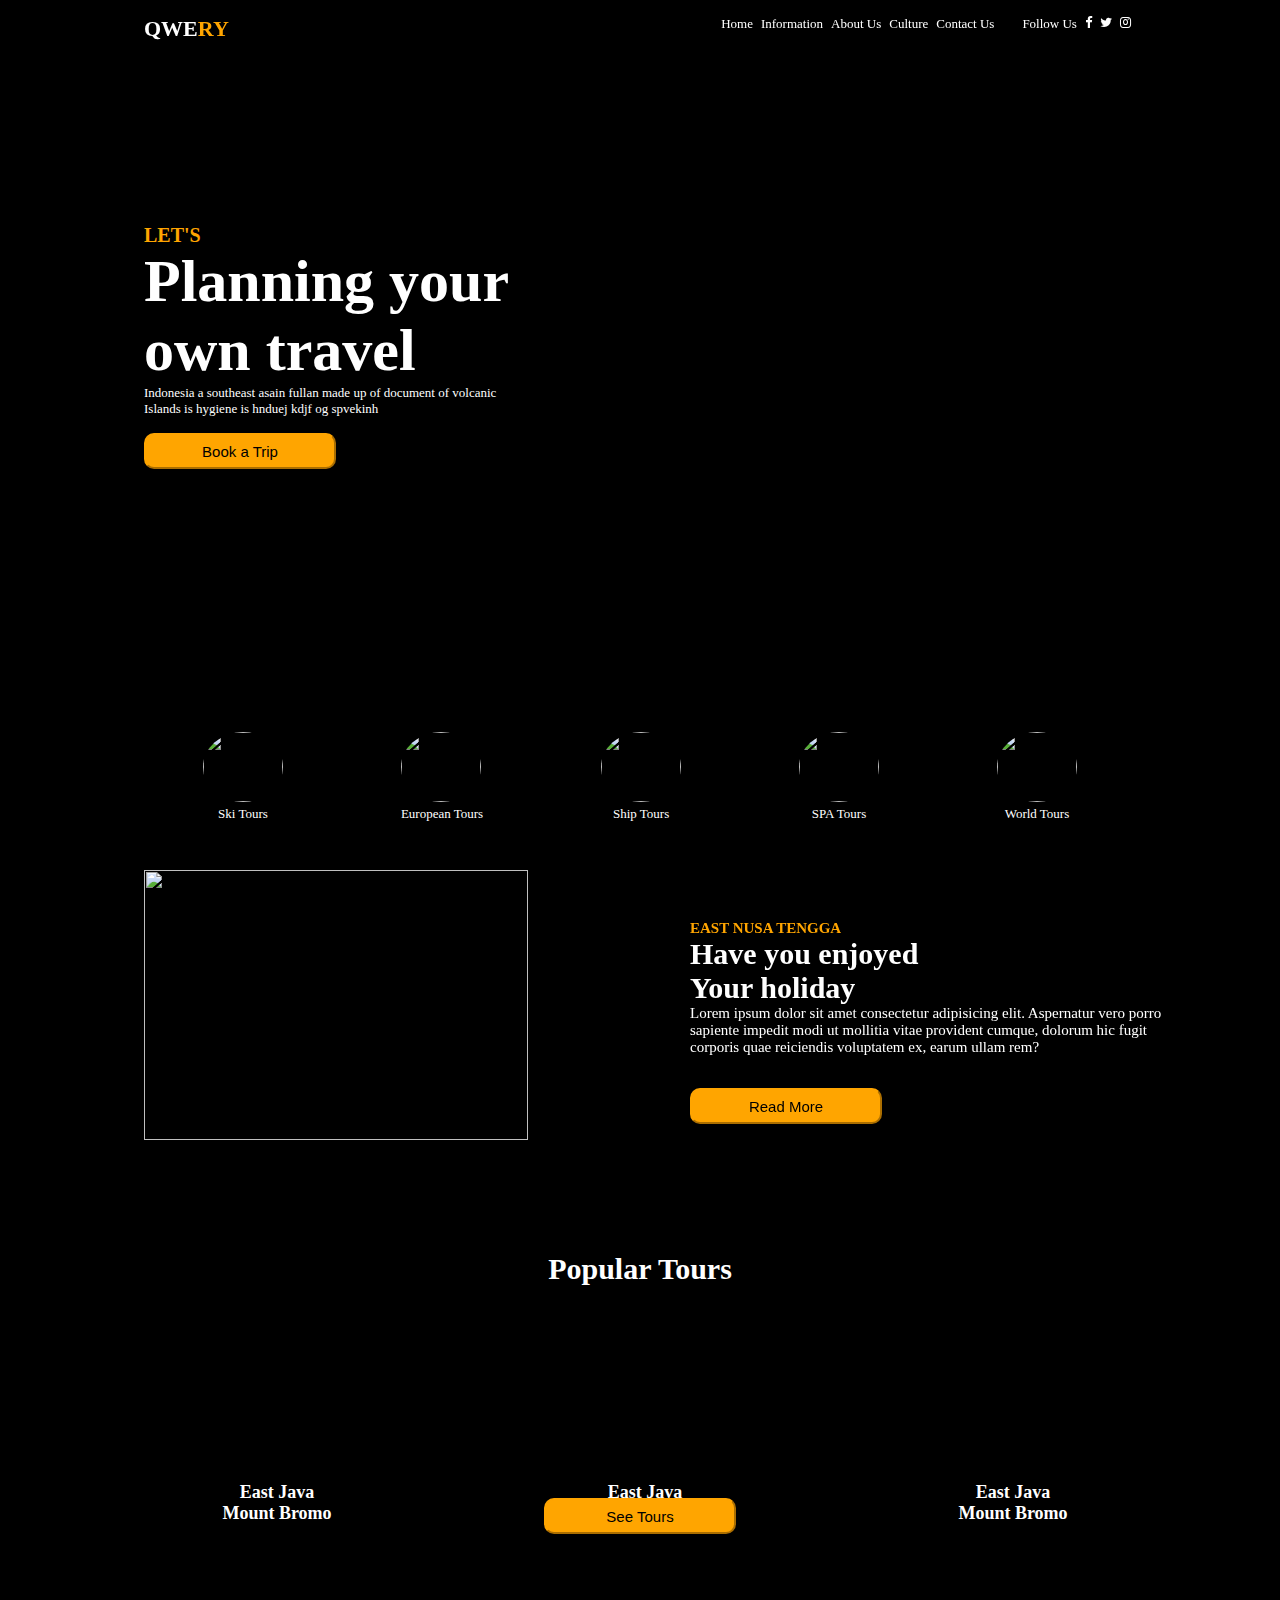
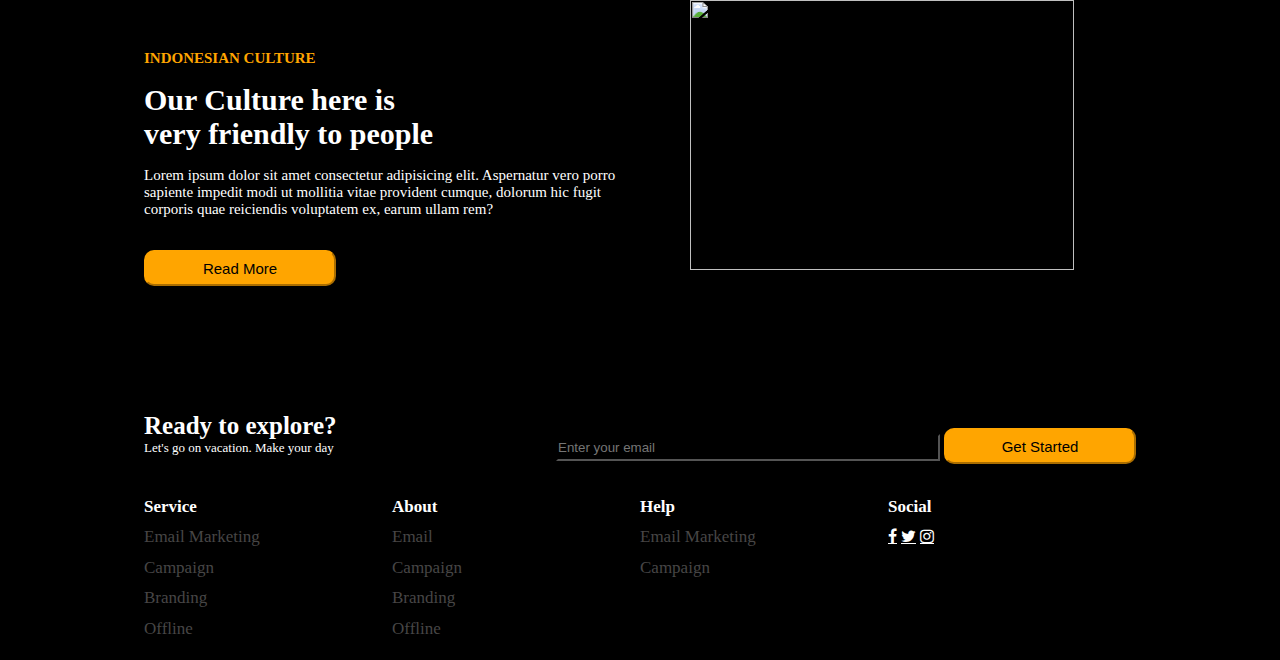
==== index.html @ 54748782 "version 2" ====
<!DOCTYPE html>
<html lang="en">
<head>
    <meta charset="UTF-8">
    <meta name="viewport" content="width=device-width, initial-scale=1.0">
    <title>Document</title>
    <link rel="stylesheet" href="main.css">
    <link rel="stylesheet" href="https://cdnjs.cloudflare.com/ajax/libs/font-awesome/4.7.0/css/font-awesome.min.css">
</head>
<body>

    <div class="header_combine">

        
    <header >
        <div class="header_intro">
            <nav>
                <div class="menu_left"><H3>QWE<span class="h3span">RY</span></H3></div>
                

                <div class="menu_right">
                    <div class="menu_middle">
                        <ul class="middle_ul">
                            <li><a href=""></a>Home</li>
                            <li><a href=""></a>Information</li>
                            <li><a href=""></a>About Us</li>
                            <li><a href=""></a>Culture</li>
                            <li><a href=""></a>Contact Us</li>
                        </ul>
                    </div>
                    <a class="menu_separate">Follow Us</a>
                    <a href="#" class="fa fa-facebook"></a>
                    <a href="#" class="fa fa-twitter"></a>
                    <a href="#" class="fa fa-instagram"></a>
                    <div class="dot_menu">
                        <div class="dot"></div>
                        <div class="dot"></div>
                        <div class="dot"></div>
                    </div>
                </div>
            </nav>
        </div>
    </header> 

    <section>
        <div class="section_container">
            <h4>LET'S</h4>
            <H2>Planning your <br> own travel</H2>
            <p>Indonesia a southeast asain fullan made up of document of volcanic</p>
            <p>Islands is hygiene is hnduej kdjf og spvekinh</p>
            <button class="btn">Book a Trip</button>
        </div>
    </section>
    </div>
    <section class="cirlce_section">
        <div class="circle_wrapper">
            <img src="main/nap1.jpg" alt="">
            <p>Ski Tours</p>
        </div>
        <div class="circle_wrapper">
            <img src="main/nap2.jpg" alt="">
            <p>European Tours</p>
        </div>
        <div class="circle_wrapper">
            <img src="main/nap3.jpg" alt="">
            <p>Ship Tours</p>
        </div>
        <div class="circle_wrapper">
            <img src="main/nap4.jpg" alt="">
            <p>SPA Tours</p>
        </div>
        <div class="circle_wrapper">
            <img src="main/nap5.jpg" alt="">
            <p>World Tours</p>
        </div>
    </section>

    <section class="container_grid">
        <div class="container_left">
            <img src="main/h1.png" alt="">
        </div>

        <div class="container_right ">
            <h4>EAST NUSA TENGGA</h4>
            <h2>Have you enjoyed <br> Your holiday</h2>
            <p>Lorem ipsum dolor sit amet consectetur adipisicing elit. Aspernatur vero porro sapiente impedit modi ut mollitia vitae provident cumque, dolorum hic fugit corporis quae reiciendis voluptatem ex, earum ullam rem?</p>
            <button>Read More</button>
        </div>
    </section>

    <section class="sub_container">
        <div class="sub_containerwrap">
            <h2>Popular Tours</h2>
            <div class="subcontainer_wrapper">
                <div class="subcontainer1 sub">
                    <p>East Java <br>Mount Bromo</p>
                </div>
                <div class="subcontainer2 sub">
                    <p>East Java <br>Mount Bromo</p>
                </div>
                <div class="subcontainer3 sub">
                    <p>East Java <br>Mount Bromo</p>
                </div> 
            </div>
        <button class="btn">See Tours</button>
        </div>
    </section>

    <section class="container_grid ass1">
        <div class="container_left ass">
            <h4>INDONESIAN CULTURE</h4>
            <h2>Our Culture here is<br>very friendly to people</h2>
            <p>Lorem ipsum dolor sit amet consectetur adipisicing elit. Aspernatur vero porro sapiente impedit modi ut mollitia vitae provident cumque, dolorum hic fugit corporis quae reiciendis voluptatem ex, earum ullam rem?</p>
            <button>Read More</button>
        </div>

        <div class="container_right ass_right">
            <img src="main/c1.png" alt="">
        </div>
    </section>
    
    <section class="end_container">
        <div class="end_containerleft">
            <h2>Ready to explore?</h2>
            <p>Let's go on vacation. Make your day</p>
        </div>

        <div class="end_containerright">
            <input placeholder="Enter your email" type="email" name="" id="">
            <button>Get Started</button>
        </div>
    </section>

    <footer>
        <div class="footer_wrap ">
            <div class="column1">
                <ul>
                    <li><h6>Service</h6></li>
                    <li class="anco"><a href=""></a>Email Marketing</li>
                    <li class="anco"><a href=""></a>Campaign</li>
                    <li class="anco"><a href=""></a>Branding</li>
                    <li class="anco"><a href=""></a>Offline</li>
                </ul>
            </div>

            <div class="column1">
                <ul>
                    <li><h6>About</h6></li>
                    <li class="anco"><a href=""></a>Email </li>
                    <li class="anco"><a href=""></a>Campaign</li>
                    <li class="anco"><a href=""></a>Branding</li>
                    <li class="anco"><a href=""></a>Offline</li>
                </ul>
            </div>

            <div class="column1">
                <ul>
                    <li><h6>Help</h6></li>
                    <li class="anco"><a href=""></a>Email Marketing</li>
                    <li class="anco"><a href=""></a>Campaign</li>
                   
                </ul>
            </div>

            <div class="column1">
                <h6>Social</h6>
                <div class="iconflex">
                    <a href="#" class="fa fa-facebook"></a>
                    <a href="#" class="fa fa-twitter"></a>
                    <a href="#" class="fa fa-instagram"></a>
                </div>

            </div>



            
        </div>
    </footer>
</body>
</html>
---- main.css ----
*{
    
    margin: 0;
    padding: 0;
    box-sizing: border-box;
}

:root{
    --primarytext-color: white;
    --secondarytext-color: orange;

}

body{
    width: 100%;
    min-height: 100vh;
    background-color: black;
    
}
.header_combine{
    background-image: url(main/Background.png);
    background-repeat: no-repeat;
    background-position: center;
    width: 100%;
    height: 700px;
}
header, section, footer{
    width: 80%;
    margin: 0 auto;
    padding: 1rem;
}
header{
    
    
}

.header_intro {
    height: 50px; 
    position: fixed;
    width: 78%;

}

nav{
    
}

.menu_left{
    float: left;
}

.h3span{
    color: orange;
}
.menu_left h3{
    font-size: 22px;
    color: var(--primarytext-color);
    
}

.menu_middle {
    color: var(--primarytext-color);
    font-size: 13px;
    margin-right: 0px;

    
}
.middle_ul {
    

    margin-right: 140px;  
}

.header_intro li {
    list-style: none;
    display: inline;
    float: left;
}
li {
    list-style: none;
}

.header_intro a {
    text-decoration: none;
    float: left;
}

.header_intro li a {
    margin-right: 0.5rem;
    
}
.menu_right{
    float: right;
    color: var(--primarytext-color);  
}
.menu_separate{
    margin-left: 20px;
}
.menu_right a{
    color: var(--primarytext-color);
    font-size: 13px;
    margin-right: 0.5rem;
    
}

.section_container{
    width: 100%;
    margin-top: 2em;
    padding-top: 9rem;
    
}

h4{
    color: var(--secondarytext-color);
    font-size: 20px;
    font: lighter;
}

h2{
    color: var(--primarytext-color);
    font-size: 60px;
}

.section_container p{
    font-size: 13px;
    color: var(--primarytext-color);
    
}

button {
    background-color: var(--secondarytext-color);
    border-color: var(--secondarytext-color);
    width: 15vw;
    height: 4vh;
    font-size: 15px;
    margin-top: 1rem;
    border-radius: 10px;
    cursor: pointer;
}
button:hover{
    background-color: inherit;
    border-color: var(--primarytext-color);
    /* opacity: 0.8; */
    color: var(--primarytext-color);
  
}

.cirlce_section{
    display: flex;
    width: 80%;
    margin-top: 1rem;
    flex-wrap: wrap;
    
    
}
.circle_wrapper {
    margin: 0 auto;
}
.circle_wrapper img{
    width: 80px;
    height: 70px;
    border-radius: 50%;
}

.circle_wrapper p {
    font-size: 13px;
    color: var(--primarytext-color);
    text-align: center;
}

.circle_wrapper p:hover{
    color: orange;
}

.container_grid{
    display: grid;
    width: 80%;
    grid-template-columns: 1fr 1fr;
    grid-template-rows: 300px;
    grid-template-areas: 'container_left container_right';
    height: 350px;
    margin-top: 1rem;
    
    l
}
.container_left{
    width: 100%;
}
.container_left img{
    width: 30vw;
    height: 30vh;
}

.container_right {
    transform: translate(50px, 50px);
    
    
}

.container_right h2{
         font-size: 30px;
         
}


.container_right h4{
    font-size: 15px;
    
}


.container_right p{
    font-size: 15px;
    color: var(--primarytext-color);
    margin-bottom: 1rem;
    
}
.sub_container{
    margin-top: 2rem;
    
}

.subcontainer_wrapper{
   
    display: flex;
    justify-content: space-between;
    width: 100%;
    gap: 20px;
    
   
}


.subcontainer1{
    background-image: url(main/t1.jpg);
    width: 20vw;
    height: 20vh;
    
}
.sub_containerwrap{
    text-align: center;
    
    
}
.sub{
    transition: transform .6s;
}

.sub:hover{
    transform: scale(1.5)
    
}


.sub p{
    color: var(--primarytext-color);
    font-weight: bold;
    font-size: 18px;
    margin-top: 180px;
    margin-left: 10px;
}
.subcontainer2{
    background-image: url(main/t2.jpg);
    width: 20vw;
    height: 20vh;
    
}
.subcontainer3{
    background-image: url(main/t3.jpg);
    width: 20vw;
    height: 20vh;
}
.sub_container h2{
    font-size: 30px;
    text-align: center;
    margin-bottom: 1rem;
}


.ass1{
    margin-top: -1rem;
    
}

.container_right img{
    width: 30vw;
    height: 30vh;
}

.container_left {
    
}
.container_grid .ass {
    transform: translate(0px, 100px);
    -
}
.container_left h2{
         font-size: 30px;
         margin-bottom: 1rem;
}


.container_left h4{
    font-size: 15px;
    margin-bottom: 1rem;
}


.container_left p{
    font-size: 15px;
    color: var(--primarytext-color);
    margin-bottom: 1rem;
}
.end_container{
    margin-top: 4rem;
    padding-top: 4rem;
    width: 80%;
}
.end_containerleft{
    float: left;
}

.end_containerleft h2{
    font-size: 25px;
}

.end_containerleft p{
    color: var(--primarytext-color);
    font-size: 13px;
}

.end_containerright {
    float: right;
}

input{
    width: 30vw;
    height: 3vh;
    background-color: inherit;
    border-color: black;
    color: rgb(238, 228, 228);
    
}

.footer_wrap{
   margin-top: 3rem;
   display: grid;
   grid-template-columns: 1fr 1fr 1fr 1fr;
   justify-content: space-between;
   width: 100%;
   
}

.column1{
    display: block;
    color: var(--primarytext-color);

    line-height: 1.9rem;
}
.column1 ul{
    
}
.column1 li{
    font-size: 17px;
    color: rgb(71, 70, 70);
}


.column1 h6{
    color: white;
    margin-left: px;
    font-size: 17px;
    
}

.anco{
    
    color: white;
    
    
}
.column1 a{
    color: white;
    
}


@media screen and (max-width: 481px) {
    body{
        width: 100%;
        min-height: ;
    }
    header, section, footer{
        width: 80%;
        margin: 0 auto;
        padding: 1rem;
       
    }

    .menu_middle{
        display: none;
    }
    .menu_right{
        display: flex;
        margin-top: 0.5rem;
    }
    .menu_right a{
        margin-right: 0.5rem;
    }
    .dot_menu{
        width: 30px;
        height: 4px;
    }
    .dot{
        background-color: var(--primarytext-color);
        width: 25px;
        height: 3.5px;
        margin-bottom: 0.2rem;
    }
   .cirlce_section{
      display: grid;
      grid-template-columns: 1fr 1fr;
      grid-template-rows: 50px 50px 50px;  
      row-gap: 60px;
      height: 350px;
   }
 

   .container_grid{
    
    margin: 0 auto;
    display: block;
    height: 650px;
    width: 100%;
   }
   
   .container_left{
    
   }
   .container_left img{
    height: 30vh;
    width: 100%;
   }

   .container_right {
    transform: translate(0px, 20px);
   }

   .sub_container{
    width: 100%;
   }

   .subcontainer_wrapper{
    display: block;
    
   }

   .subcontainer1{
    height: 30vh;
    width: 100%;
    /* margin-top: -140px; */
   }

   .subcontainer1 p{
    
   }
   .subcontainer2{
    height: 30vh;
    width: 100%;
    /* margin-top: -140px; */
   }
   .subcontainer3{
    height: 30vh;
    width: 100%;
    /* margin-top: -140px; */
   }
   .sub p{
    margin-top: 20px;
    padding-top: 270px;
   }
   .ass_right img{
    height: 30vh;
    width: 100%;
    margin-top: 1rem;
   }
   .end_container{
    display: block;
    transform: translate(-43px, -32px);
    

   }
   .end_containerleft {
    margin-bottom: 2rem;
   }
   .end_containerleft h2 {
    font-size: 30px;
   }
   .end_containerleft p {
    font-size: 15px;
   }
   button{
    width: 50vw;
   }

   input{
    width: 60vw;
   }

   .footer_wrap{
    display: block;
    transform: translate(-35px, 0px);
   }
   .iconflex a{
    margin-right: 1rem;
   }
}
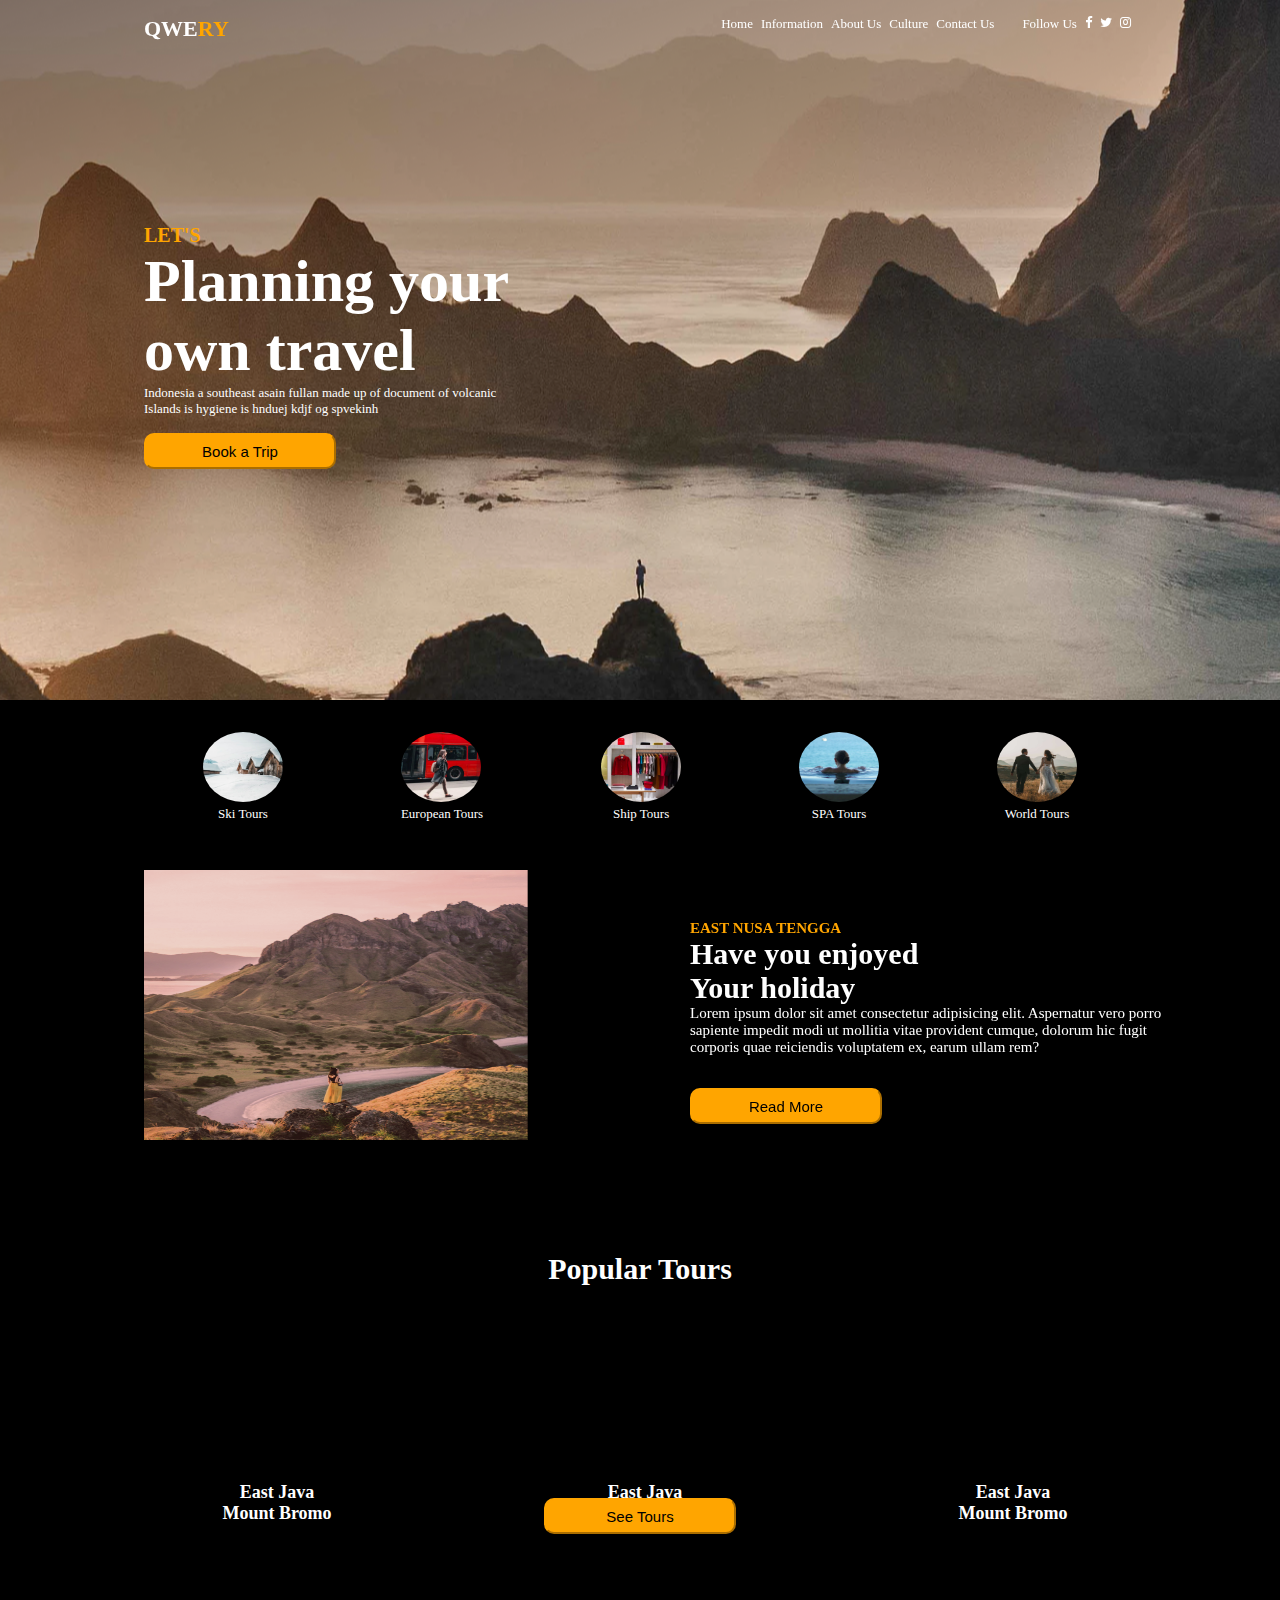
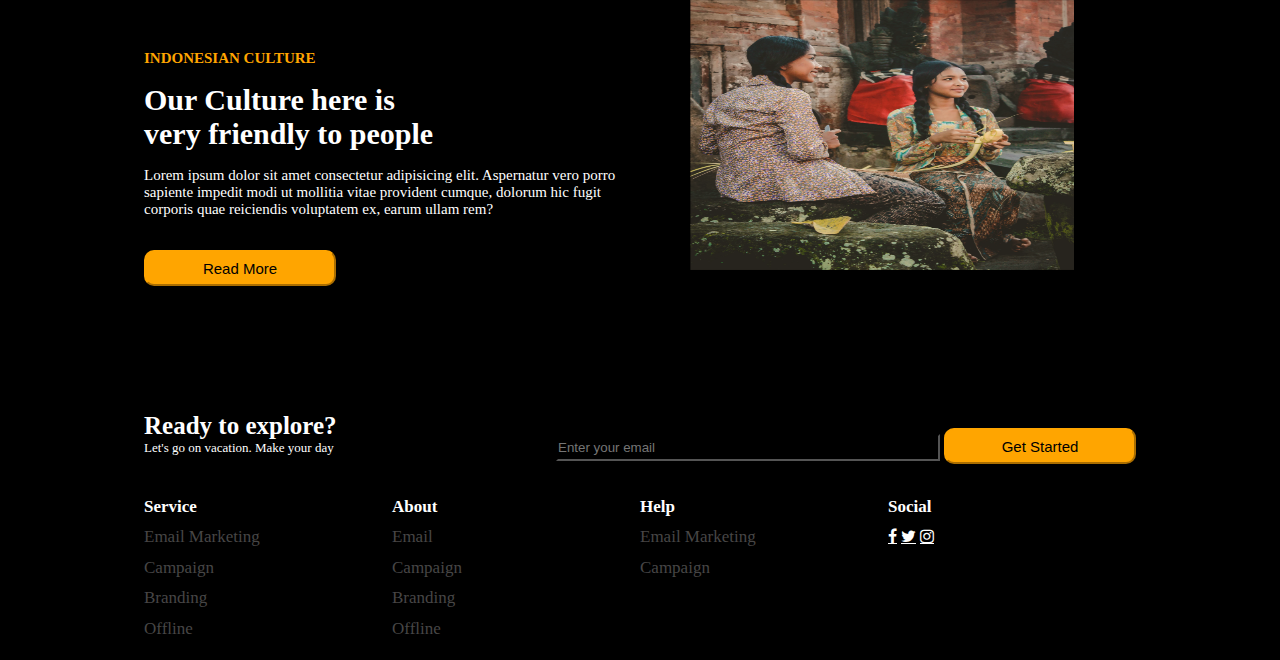
==== commit 1838b4cb: "version 4" ====
--- a/index.html
+++ b/index.html
@@ -54,30 +54,30 @@
     </div>
     <section class="cirlce_section">
         <div class="circle_wrapper">
-            <img src="main/nap1.jpg" alt="">
+            <img src="nap1.jpg" alt="">
             <p>Ski Tours</p>
         </div>
         <div class="circle_wrapper">
-            <img src="main/nap2.jpg" alt="">
+            <img src="nap2.jpg" alt="">
             <p>European Tours</p>
         </div>
         <div class="circle_wrapper">
-            <img src="main/nap3.jpg" alt="">
+            <img src="nap3.jpg" alt="">
             <p>Ship Tours</p>
         </div>
         <div class="circle_wrapper">
-            <img src="main/nap4.jpg" alt="">
+            <img src="nap4.jpg" alt="">
             <p>SPA Tours</p>
         </div>
         <div class="circle_wrapper">
-            <img src="main/nap5.jpg" alt="">
+            <img src="nap5.jpg" alt="">
             <p>World Tours</p>
         </div>
     </section>
 
     <section class="container_grid">
         <div class="container_left">
-            <img src="main/h1.png" alt="">
+            <img src="h1.png" alt="">
         </div>
 
         <div class="container_right ">
@@ -115,7 +115,7 @@
         </div>
 
         <div class="container_right ass_right">
-            <img src="main/c1.png" alt="">
+            <img src="c1.png" alt="">
         </div>
     </section>
     
--- a/main.css
+++ b/main.css
@@ -18,7 +18,7 @@
     
 }
 .header_combine{
-    background-image: url(main/Background.png);
+    background-image: url(Background.png);
     background-repeat: no-repeat;
     background-position: center;
     width: 100%;
